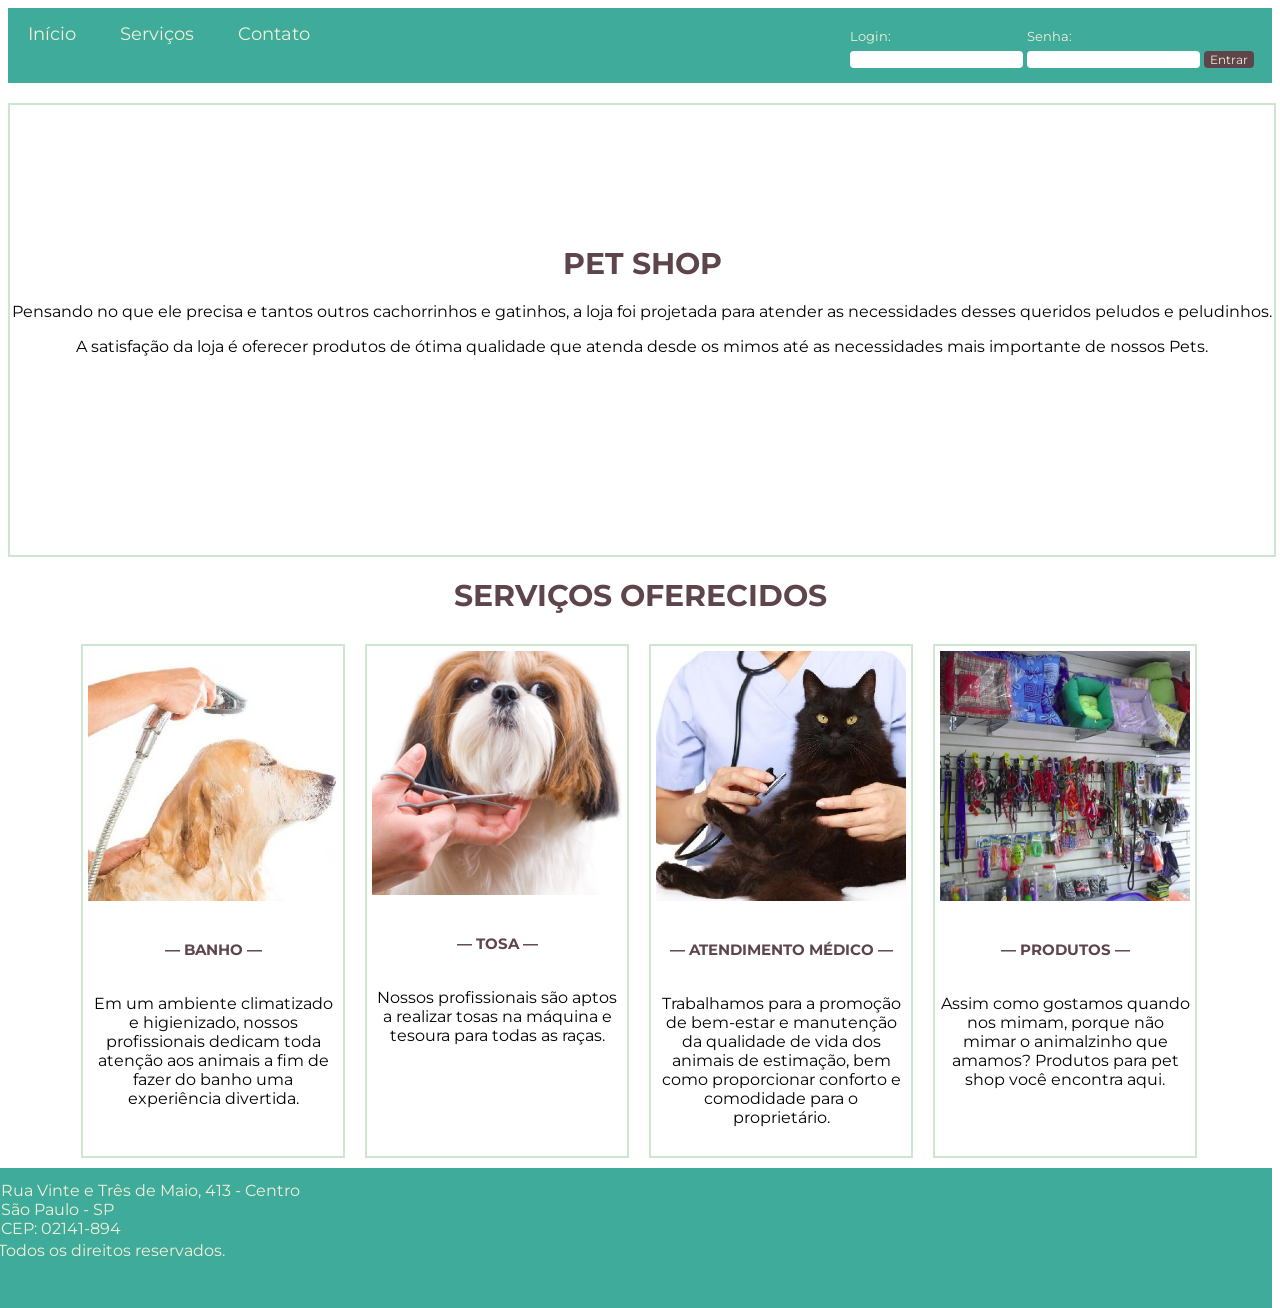
==== index.html @ 1983418c "Página inicial" ====
<!DOCTYPE html>
<html>
<head>
	<title> Home | Pet Shop  </title>
	<link rel="stylesheet" type="text/css" href="style.css">
</head>
<body>
	<div class="menu">
		<a href="#">Início</a>
		<a href="#">Serviços</a>
		<a href="#">Contato</a>
		<form>
			<table>
				<tr>
					<td>
						<label for="login">Login:</label><br>
					</td>
					<td>
						<label for="senha">Senha:</label><br>			
					</td>
				</tr>
				<tr>
					<td>
						<input type="text" name="login">			
					</td>
					<td>
						<input type="password" name="senha">			
					</td>
					<td>			
						<input type="submit" name="autenticar" value="Entrar">
					</td>
				</tr>
			</table>
		</form>
	</div>

	<div class="apresentacao">
		<h1>Pet Shop</h1>
		<p>Pensando no que ele precisa e tantos outros cachorrinhos e gatinhos, a loja foi projetada para atender as necessidades desses queridos peludos e peludinhos.</p>

		<p>A satisfação da loja é oferecer produtos de ótima qualidade que atenda desde os mimos até as necessidades mais importante de nossos Pets.</p>
	</div>

	<div class="conteudo">
		<h1>Serviços oferecidos</h1>
		<div class="servicos">
			<img src="img/banho.jpg">
			<h6>— Banho —</h6>
			<p>Em um ambiente climatizado e higienizado, nossos profissionais dedicam toda atenção aos animais a fim de fazer do banho uma experiência divertida.</p>
		</div>
		<div class="servicos">
			<img src="img/tosa.png">
			<h6>— Tosa —</h6>
			<p>Nossos profissionais são aptos a realizar tosas na máquina e tesoura para todas as raças.</p>
		</div>
		<div class="servicos">
			<img src="img/atendimento-medico.jpg">
			<h6>— Atendimento médico —</h6>
			<p>Trabalhamos para a promoção de bem-estar e manutenção da qualidade de vida dos animais de estimação,  bem como proporcionar conforto e comodidade para o proprietário.</p>
		</div>
		<div class="servicos">
			<img src="img/produtos.jpg">
			<h6>— Produtos —</h6>
			<p>Assim como gostamos quando nos mimam, porque não mimar o animalzinho que amamos? Produtos para pet shop você encontra aqui.</p>
		</div>
	</div>
	
	<div class="rodape">
		<table>
			<tr>
				<td>
					Rua Vinte e Três de Maio, 413 - Centro<br>
					São Paulo - SP<br>
					CEP: 02141-894<br>
				</td>
			</tr>
		</table>
		Todos os direitos reservados.
	</div>
</body>
</html>
---- style.css ----
@import url('https://fonts.googleapis.com/css?family=Montserrat');

body {
	font-family: 'Montserrat';
}

.menu {
	background-color: #3fab9b;
	height: 60px;
	width: 100%;
	padding-top: 15px;
}

.menu a {
	font-size: 18px;
	padding: 10px 20px 20px 20px;
	color: #f3f0d7;
	text-decoration: none;
	vertical-align: middle;
}

.menu a:hover {
	color: #d8b384;
}

.menu form{
	float: right;
	padding-right: 15px; 
}

label{
	color: #f3f0d7;
	font-size: 13px;
}

input[type=text], [type=password]{
	border-radius: 4px;
	border: 1px;
} 

input[type=submit]{
	border-radius: 4px;
	border: 1px;
	background-color: #5e454b;
	color: #f3f0d7;
	font-family: 'Montserrat';
	font-size: 12px;
}

.apresentacao{
	margin-top: 20px;
	padding-top: 120px;
	border-width: 2px;
	border-style: solid;
	border-color: #cee5d0;
	width: 100%;
	height: 330px;
	text-align: center;
}

.conteudo{
	margin: auto;
	width: 90%;
	text-align: center;
}

.servicos{
	width: 250px;
	height: 500px;
	float: left;
	margin: 10px 10px 10px 10px;
	padding: 5px 5px 5px 5px;
	border-width: 2px;
	border-style: solid;
	border-color: #cee5d0;
}

img{
	width: 250px;
}

h1{
	text-transform: uppercase;
	color:  #5e454b;
	font-size: 30px;
}

h6{
	text-transform: uppercase;
	color:  #5e454b;
	font-size: 15px;
}

.rodape {
	float: right;
	background-color: #3fab9b;
	height: 120px;
	width: 100%;
	padding: 10px 10px 10px 100px;
	color: #f3f0d7;
}
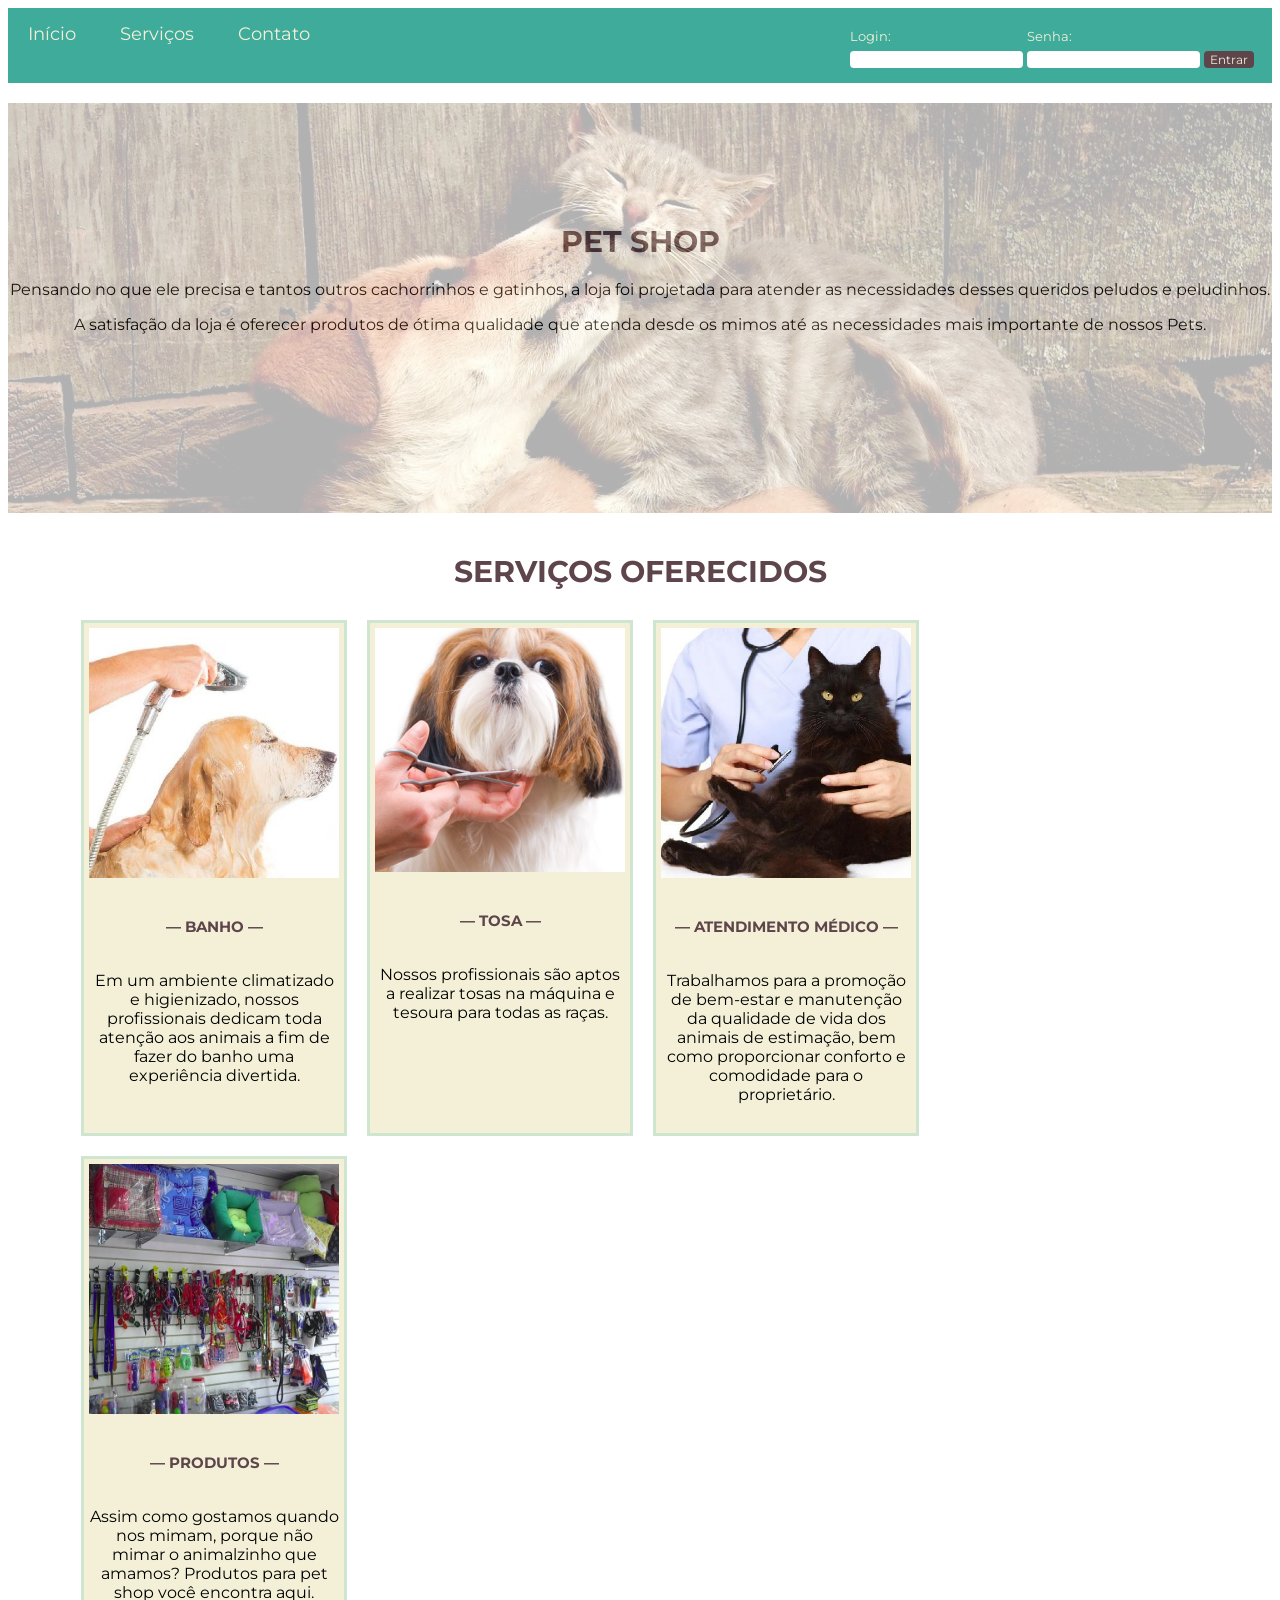
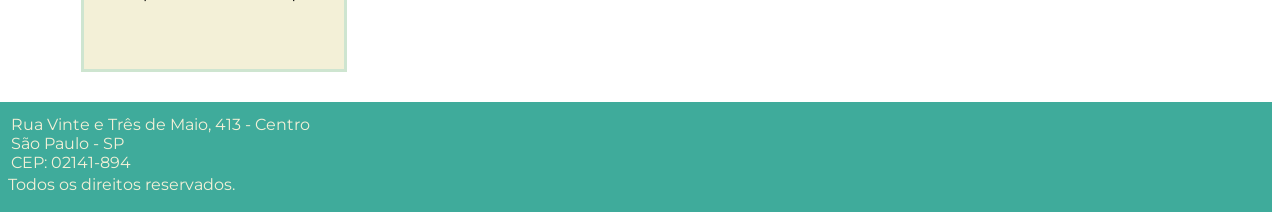
==== commit f0c6cddf: "Homepage finalizada" ====
--- a/index.html
+++ b/index.html
@@ -7,7 +7,7 @@
 <body>
 	<div class="menu">
 		<a href="#">Início</a>
-		<a href="#">Serviços</a>
+		<a href="#conteudo">Serviços</a>
 		<a href="#">Contato</a>
 		<form>
 			<table>
@@ -35,13 +35,15 @@
 	</div>
 
 	<div class="apresentacao">
-		<h1>Pet Shop</h1>
-		<p>Pensando no que ele precisa e tantos outros cachorrinhos e gatinhos, a loja foi projetada para atender as necessidades desses queridos peludos e peludinhos.</p>
+		<div class="teste">
+			<h1>Pet Shop</h1>
+			<p>Pensando no que ele precisa e tantos outros cachorrinhos e gatinhos, a loja foi projetada para atender as necessidades desses queridos peludos e peludinhos.</p>
 
-		<p>A satisfação da loja é oferecer produtos de ótima qualidade que atenda desde os mimos até as necessidades mais importante de nossos Pets.</p>
+			<p>A satisfação da loja é oferecer produtos de ótima qualidade que atenda desde os mimos até as necessidades mais importante de nossos Pets.</p>
+		</div>
 	</div>
 
-	<div class="conteudo">
+	<div id="conteudo">
 		<h1>Serviços oferecidos</h1>
 		<div class="servicos">
 			<img src="img/banho.jpg">
--- a/style.css
+++ b/style.css
@@ -48,17 +48,28 @@
 }
 
 .apresentacao{
-	margin-top: 20px;
 	padding-top: 120px;
-	border-width: 2px;
-	border-style: solid;
-	border-color: #cee5d0;
 	width: 100%;
 	height: 330px;
 	text-align: center;
+	position: relative;
+
 }
 
-.conteudo{
+.apresentacao:after {
+    content : "";
+    display: block;
+    position: absolute;
+    top: 0;
+	background-image: url('img/background.jpg');
+	width: 100%;
+	height: 330px;
+	margin-top: 20px;
+	padding-top: 80px;
+    opacity : 0.3;
+}
+
+#conteudo{
 	margin: auto;
 	width: 90%;
 	text-align: center;
@@ -70,9 +81,10 @@
 	float: left;
 	margin: 10px 10px 10px 10px;
 	padding: 5px 5px 5px 5px;
-	border-width: 2px;
+	border-width: 3px;
 	border-style: solid;
 	border-color: #cee5d0;
+	background-color: #f3f0d7;
 }
 
 img{
@@ -92,10 +104,11 @@
 }
 
 .rodape {
+	margin-top: 20px;
 	float: right;
 	background-color: #3fab9b;
-	height: 120px;
+	height: 90px;
 	width: 100%;
-	padding: 10px 10px 10px 100px;
+	padding: 10px 0px 10px 200px;
 	color: #f3f0d7;
 }
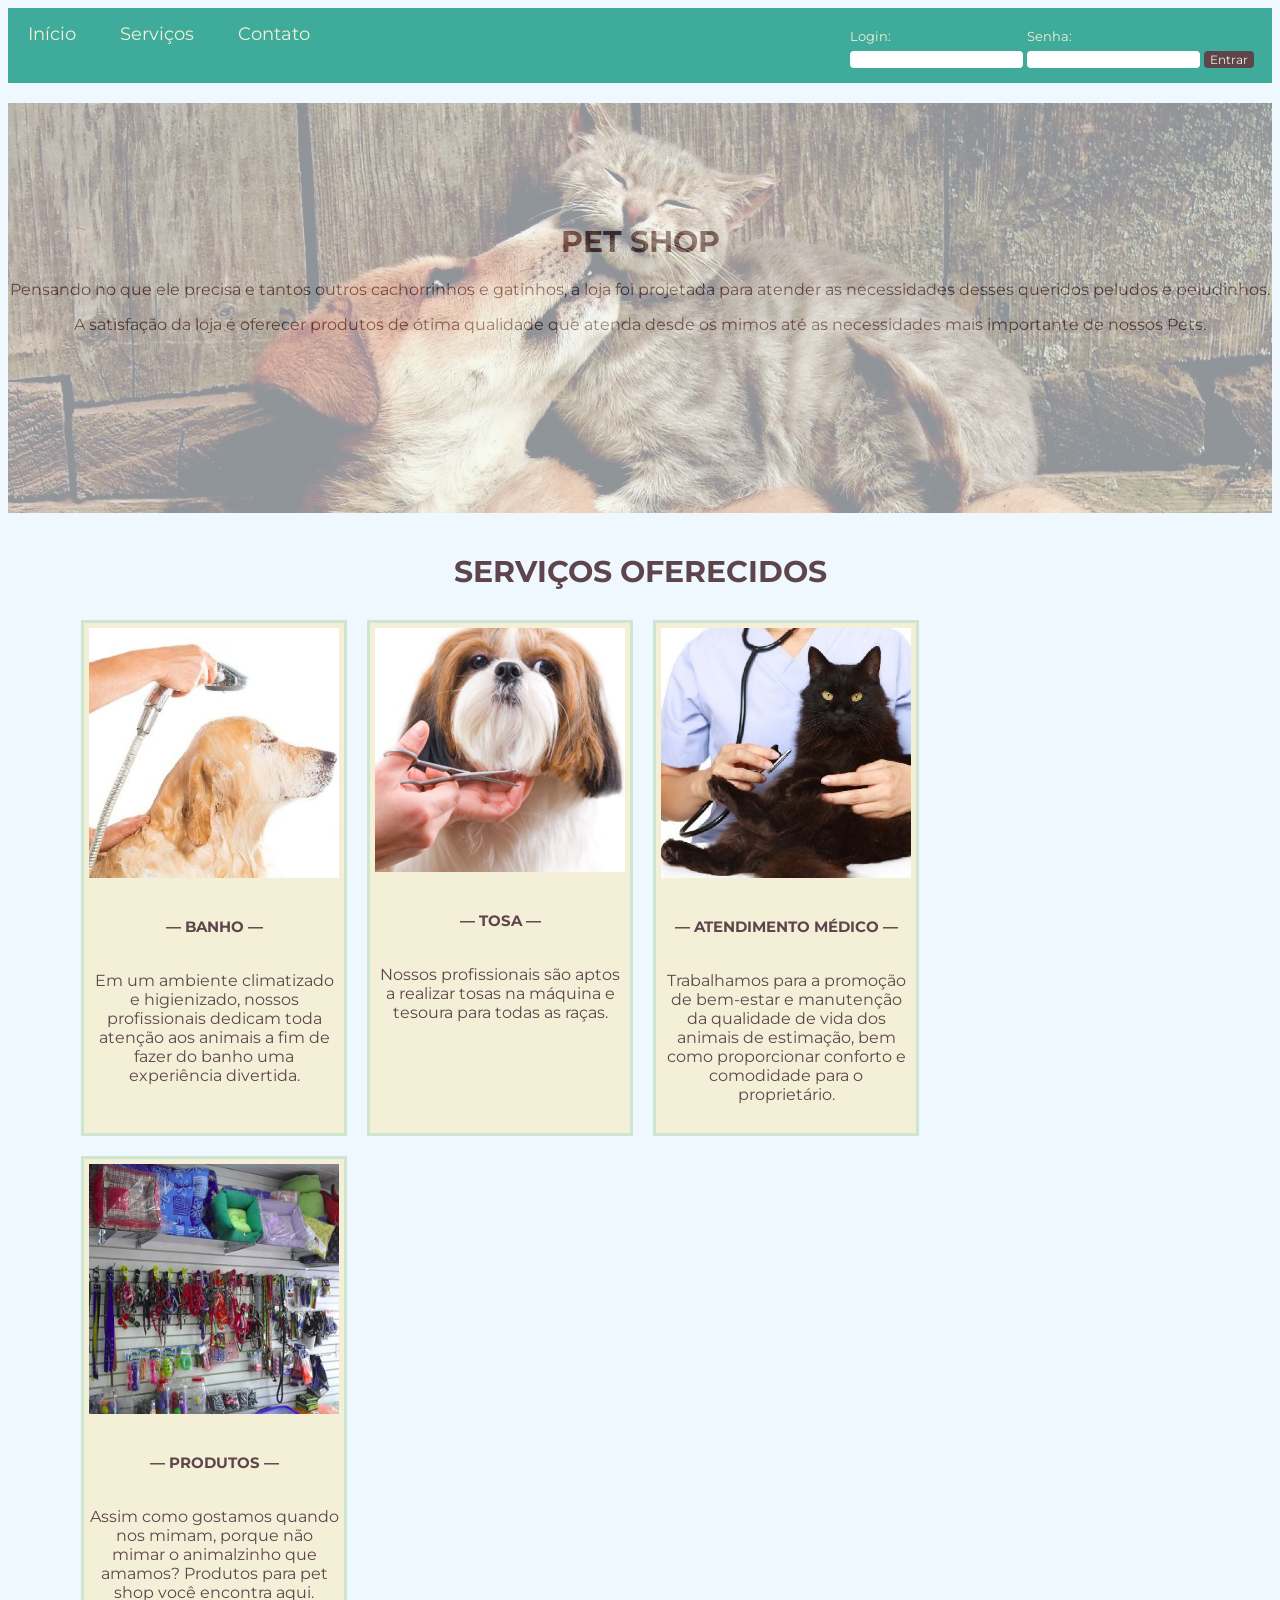
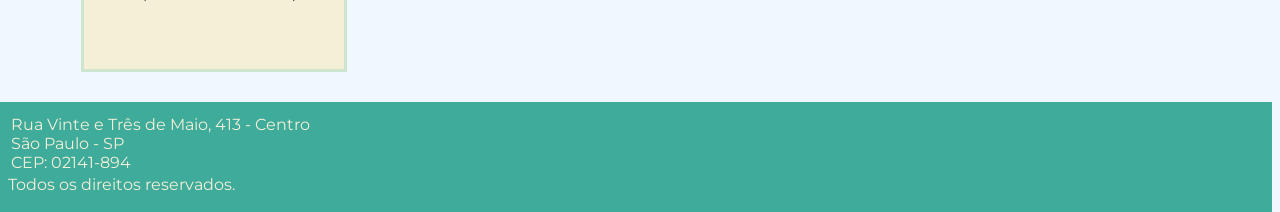
==== commit 2ac3e50e: "fiz pagina de contato" ====
--- a/index.html
+++ b/index.html
@@ -6,9 +6,9 @@
 </head>
 <body>
 	<div class="menu">
-		<a href="#">Início</a>
-		<a href="#conteudo">Serviços</a>
-		<a href="#">Contato</a>
+		<a class="link-menu" href="#">Início</a>
+		<a class="link-menu" href="#conteudo">Serviços</a>
+		<a class="link-menu" href="Contato.html">Contato</a>
 		<form>
 			<table>
 				<tr>
--- a/style.css
+++ b/style.css
@@ -2,6 +2,7 @@
 
 body {
 	font-family: 'Montserrat';
+	background-color: AliceBlue;
 }
 
 .menu {
@@ -11,7 +12,7 @@
 	padding-top: 15px;
 }
 
-.menu a {
+.link-menu {
 	font-size: 18px;
 	padding: 10px 20px 20px 20px;
 	color: #f3f0d7;
@@ -19,8 +20,12 @@
 	vertical-align: middle;
 }
 
-.menu a:hover {
+a:hover, .deslogar a:hover, .usuario hover {
 	color: #d8b384;
+}
+
+.usuario:hover {
+	background-color: #3fab9b
 }
 
 .menu form{
@@ -31,6 +36,16 @@
 label{
 	color: #f3f0d7;
 	font-size: 13px;
+}
+
+.contatoinput{
+	color: #5e454b;
+	font-size: 13px;
+}
+
+.deslogar a{
+	color: #f3f0d7;
+	text-decoration: none;
 }
 
 input[type=text], [type=password]{
@@ -56,6 +71,11 @@
 
 }
 
+#cadastrado {
+	text-align : center;
+
+}
+
 .apresentacao:after {
     content : "";
     display: block;
@@ -66,13 +86,19 @@
 	height: 330px;
 	margin-top: 20px;
 	padding-top: 80px;
-    opacity : 0.3;
+    opacity : 0.4;
 }
 
 #conteudo{
 	margin: auto;
 	width: 90%;
 	text-align: center;
+}
+
+#usuarioActions{
+	margin: auto;
+	width: 90%;
+	text-align: left;
 }
 
 .servicos{
@@ -87,6 +113,33 @@
 	background-color: #f3f0d7;
 }
 
+.usuario{
+	width: 1000px;
+	height: 100px;
+	margin: 10px 10px 10px 10px;
+	padding: 5px 5px 5px 5px;
+	border-width: 3px;
+	border-style: solid;
+	border-color: #cee5d0;
+	background-color: #f3f0d7;
+	text-align: left;
+}
+
+.Contato{
+	width: 1000px;
+	height: 380px;
+	margin: 10px 10px 10px 10px;
+	padding: 5px 5px 5px 5px;
+	text-align: left;
+}
+
+#PetPic {
+	width: 400px;
+	border-width : 4px;
+	border-style: solid;
+	border-color: #3fab9b;
+}
+
 img{
 	width: 250px;
 }
@@ -95,6 +148,19 @@
 	text-transform: uppercase;
 	color:  #5e454b;
 	font-size: 30px;
+}
+
+#dadosPet {
+	width: 100%;
+}
+
+h2 {
+	text-transform: uppercase;
+	color : #5e454b;
+}
+
+h5 {
+	color : #5e454b;
 }
 
 h6{
@@ -112,3 +178,17 @@
 	padding: 10px 0px 10px 200px;
 	color: #f3f0d7;
 }
+
+ul {
+	list-style-type: none;
+	text-align: left;
+}
+
+li {
+	text-transform: uppercase;
+	color: #5e454b;
+}
+
+p {
+	color:  #5e454b;
+}
